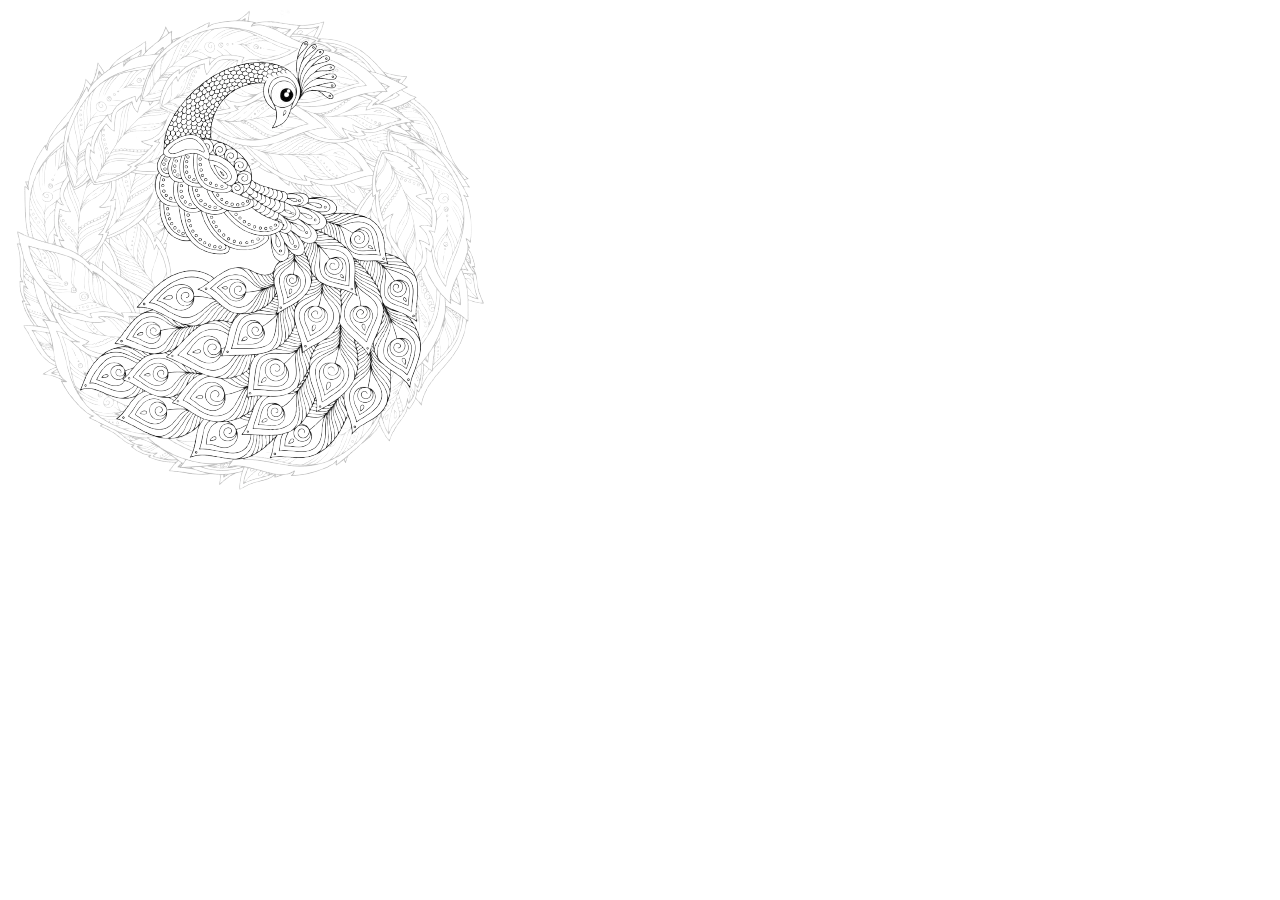
==== Contato.html @ adfb1682 "Add files via upload" ====
<!DOCTYPE html>
<html lang="en">
<head>
    <meta charset="UTF-8">
    <meta name="viewport" content="width=device-width, initial-scale=1.0">
    <link rel="stylesheet" href="style.css">
    <title>Document</title>
</head>
<body>
    <img class="Back" src="pavudos.png" alt="Marca do site" class="logo">
</body>
</html>
---- style.css ----
/* pra criar variavel  */
:root {
    --verde-escuro: #50977791;
    --verde-claro: #eaf2ec;
    --texto: #202923;
    --foco: #b8d8a8;
}

* {
    box-sizing: border-box;
}

body.corpo {
    position: relative;
    isolation: isolate;
    margin: 0;
    font-family: Arial, sans-serif;
    color: var(--texto);
    background: #edfff0;
}

body.corpo::before {
    position: fixed;
    z-index: -1;
    inset: 0;
    background: url("pavudos.png") center / min(460px, 460px) no-repeat;
    content: "";
    opacity: 0.7;
    pointer-events: none;
}

.nav {
    padding: 12px 24px;
    background: var(--verde-escuro);
}

.logo {
    display: block;
    width: 64px;
    height: auto;
}

.nav2 {
    background: var(--verde-claro);
    border-bottom: 1px solid #d5e2d8;
}

.nav2 ul {
    display: flex;
    justify-content: center;
    gap: 8px;
    max-width: 1000px;
    margin: 0 auto;
    padding: 8px 16px;
    list-style: none;
}

.nav2 a {
    display: block;
    padding: 12px 20px;
    color: var(--verde-escuro);
    font-weight: 600;
    text-decoration: none;
    border-radius: 6px;
    transition: background-color 360ms ease, color 360ms ease;
}

.nav2 a:hover {
    color: #fff;
    background: var(--verde-escuro);
}

.nav2 a:focus-visible {
    outline: 3px solid var(--foco);
    outline-offset: 2px;
}

@media (min-width: 720px) {
    .nav2 ul {
        gap: 16px;
        padding-inline: 32px;
    }

    .nav2 a {
        padding: 16px 32px;
    }
}
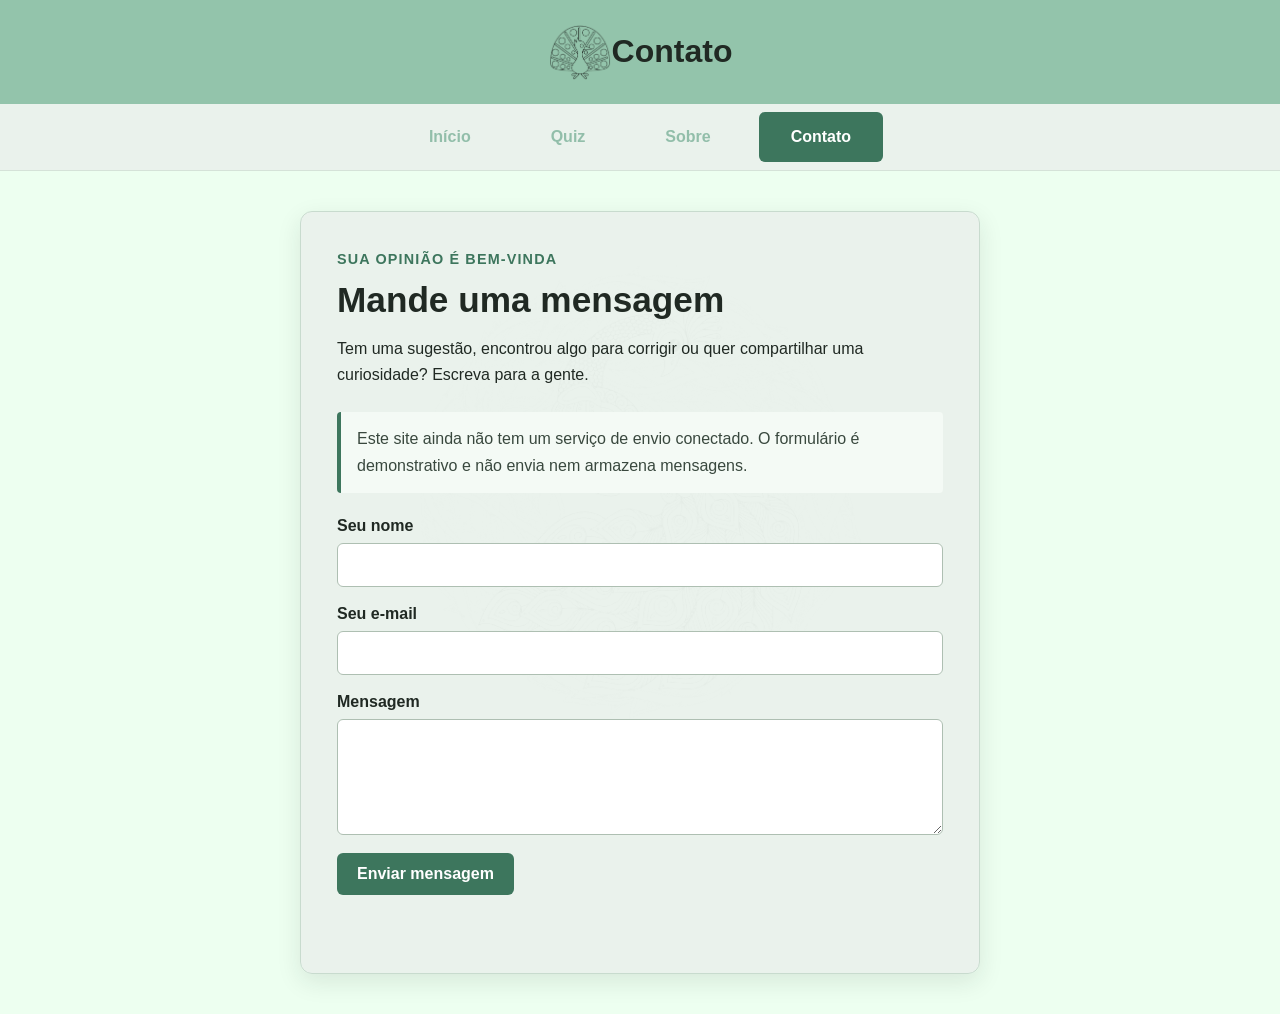
==== commit aa1f8417: "Add novas paginas" ====
--- a/Contato.html
+++ b/Contato.html
@@ -1,12 +1,56 @@
 <!DOCTYPE html>
-<html lang="en">
+<html lang="pt-BR">
 <head>
     <meta charset="UTF-8">
     <meta name="viewport" content="width=device-width, initial-scale=1.0">
+    <meta name="description" content="Entre em contato e envie sua mensagem sobre o site dos pavões.">
     <link rel="stylesheet" href="style.css">
-    <title>Document</title>
+    <title>Contato</title>
 </head>
-<body>
-    <img class="Back" src="pavudos.png" alt="Marca do site" class="logo">
+<body class="corpo">
+    <header class="nav">
+        <img src="pavao.png" draggable="false" alt="Ilustração de um pavão" class="logo">
+        <h1>Contato</h1>
+    </header>
+    <nav class="nav2" aria-label="Navegação principal">
+        <ul>
+            <li><a href="index.html">Início</a></li>
+            <li><a href="Home.html">Quiz</a></li>
+            <li><a href="Sobre.html">Sobre</a></li>
+            <li><a href="Contato.html" aria-current="page">Contato</a></li>
+        </ul>
+    </nav>
+
+    <main class="page-container">
+        <section class="page-card contact-card" aria-labelledby="contact-title">
+            <p class="page-eyebrow">Sua opinião é bem-vinda</p>
+            <h2 id="contact-title">Mande uma mensagem</h2>
+            <p>Tem uma sugestão, encontrou algo para corrigir ou quer compartilhar uma curiosidade? Escreva para a gente.</p>
+
+            <p class="form-notice">
+                Este site ainda não tem um serviço de envio conectado. O formulário é demonstrativo e não envia nem armazena mensagens.
+            </p>
+
+            <form id="contact-form" class="contact-form">
+                <div class="form-field">
+                    <label for="nome">Seu nome</label>
+                    <input id="nome" name="nome" type="text" autocomplete="name" required>
+                </div>
+                <div class="form-field">
+                    <label for="email">Seu e-mail</label>
+                    <input id="email" name="email" type="email" autocomplete="email" required>
+                </div>
+                <div class="form-field">
+                    <label for="mensagem">Mensagem</label>
+                    <textarea id="mensagem" name="mensagem" rows="5" required></textarea>
+                </div>
+                <button class="page-button" type="submit">Enviar mensagem</button>
+                <p id="contact-status" class="form-status" role="status" aria-live="polite"></p>
+            </form>
+        </section>
+    </main>
+
+    <script src="transicao.js"></script>
+    <script src="contato.js"></script>
 </body>
-</html>+</html>
--- a/style.css
+++ b/style.css
@@ -10,6 +10,7 @@
 * {
     box-sizing: border-box;
 }
+
 
 body.corpo {
     position: relative;
@@ -33,6 +34,35 @@
 .nav {
     padding: 12px 24px;
     background: var(--verde-escuro);
+    display: flex;
+    align-items: center;
+    justify-content: center;
+}
+#bungas {
+    text-align: center;
+    padding: 8px 16px;
+}
+
+#bungas button {
+    padding: 12px 20px;
+    color: #fff;
+    font: inherit;
+    font-weight: 600;
+    background: var(--verde-escuro);
+    border: 0;
+    border-radius: 6px;
+    cursor: pointer;
+    transition: background-color 360ms ease, transform 360ms ease;
+}
+
+#bungas button:hover {
+    background: #3d765d;
+    transform: translateY(-2px);
+}
+
+#bungas button:focus-visible {
+    outline: 3px solid var(--foco);
+    outline-offset: 2px;
 }
 
 .logo {
@@ -67,6 +97,8 @@
 }
 
 .nav2 a:hover {
+    transform: translateY(-20px) rotate(-5deg);
+    transition: transform 360ms ease, color 360ms ease;
     color: #fff;
     background: var(--verde-escuro);
 }
@@ -74,6 +106,156 @@
 .nav2 a:focus-visible {
     outline: 3px solid var(--foco);
     outline-offset: 2px;
+}
+
+.nav2 a[aria-current="page"] {
+    color: #fff;
+    background: #3d765d;
+}
+
+.page-container {
+    display: flex;
+    justify-content: center;
+    padding: 40px 16px;
+}
+
+.page-card {
+    width: min(100%, 860px);
+    padding: 36px;
+    background: rgba(234, 242, 236, 0.96);
+    border: 1px solid #c8dbce;
+    border-radius: 12px;
+    box-shadow: 0 8px 24px rgba(32, 41, 35, 0.1);
+}
+
+.page-card h2 {
+    margin: 0 0 16px;
+    font-size: clamp(1.6rem, 4vw, 2.2rem);
+}
+
+.page-card p {
+    line-height: 1.65;
+}
+
+.page-eyebrow {
+    margin: 0 0 8px;
+    color: #3d765d;
+    font-size: 0.9rem;
+    font-weight: 700;
+    letter-spacing: 0.08em;
+    text-transform: uppercase;
+}
+
+.fact-grid {
+    display: grid;
+    grid-template-columns: repeat(3, minmax(0, 1fr));
+    gap: 16px;
+    margin: 28px 0;
+}
+
+.fact-item {
+    padding: 20px;
+    background: #fff;
+    border: 1px solid #c8dbce;
+    border-radius: 8px;
+}
+
+.fact-item h3,
+.project-note h3 {
+    margin: 0 0 8px;
+    color: #2f624b;
+}
+
+.fact-item p,
+.project-note p {
+    margin: 0;
+}
+
+.project-note {
+    padding: 20px;
+    background: #f4faf5;
+    border-left: 4px solid #3d765d;
+    border-radius: 4px;
+}
+
+.page-link {
+    display: inline-block;
+    margin-top: 16px;
+    color: #2f624b;
+    font-weight: 700;
+    text-underline-offset: 3px;
+}
+
+.contact-card {
+    max-width: 680px;
+}
+
+.form-notice {
+    margin: 24px 0;
+    padding: 14px 16px;
+    color: #39483e;
+    background: #f4faf5;
+    border-left: 4px solid #3d765d;
+    border-radius: 4px;
+}
+
+.contact-form {
+    display: grid;
+    gap: 18px;
+}
+
+.form-field {
+    display: grid;
+    gap: 8px;
+}
+
+.form-field label {
+    font-weight: 700;
+}
+
+.form-field input,
+.form-field textarea {
+    width: 100%;
+    padding: 12px;
+    color: var(--texto);
+    font: inherit;
+    background: #fff;
+    border: 1px solid #aebfb2;
+    border-radius: 6px;
+}
+
+.form-field textarea {
+    resize: vertical;
+}
+
+.form-field input:focus-visible,
+.form-field textarea:focus-visible,
+.page-button:focus-visible,
+.page-link:focus-visible {
+    outline: 3px solid var(--foco);
+    outline-offset: 2px;
+}
+
+.page-button {
+    justify-self: start;
+    padding: 12px 20px;
+    color: #fff;
+    font: inherit;
+    font-weight: 700;
+    background: #3d765d;
+    border: 0;
+    border-radius: 6px;
+    cursor: pointer;
+}
+
+.page-button:hover {
+    background: #2f624b;
+}
+
+.form-status {
+    min-height: 1.5em;
+    margin: 0;
+    color: #a1362b;
 }
 
 @media (min-width: 720px) {
@@ -86,3 +268,314 @@
         padding: 16px 32px;
     }
 }
+
+.card-container {
+    display: flex;
+    flex-wrap: wrap;
+    justify-content: center;
+    gap: 24px;
+    padding: 24px;
+}
+
+.card-item {
+    width: 200px;
+    height: 300px;
+    background: var(--verde-claro);
+    border: 1px solid var(--verde-escuro);
+    border-radius: 8px;
+    font-size: 1.2rem;
+    color: var(--texto);
+    cursor: pointer;
+    display: flex;
+    justify-content: space-around;
+    list-style: none;
+    margin: 0;
+    transition: transform 360ms ease, box-shadow 360ms ease;
+}
+.card-content {
+    margin: 20px;
+    display: flex;
+    flex-direction: column;
+    align-items: center;
+    justify-content: space-around;
+    
+}
+.card-item:hover {
+    transform: translateY(-30px);
+    box-shadow: 0 4px 8px rgba(0, 0, 0, 0.1);
+}
+.card-item:active {
+    transform: translateY(-100px) rotate(-5deg);
+    transition: transform 360ms ease, box-shadow 360ms ease;
+    box-shadow: 0 2px 4px rgba(0, 0, 0, 0.1);
+}
+
+.card-content h2 {
+    margin: 0 0 8px 0;
+    font-size: 1.5rem;
+}
+.card-content p {
+    margin: 0 0 8px 0;
+    font-size: 1rem;
+}
+.card-content img {
+    max-width: 100%;
+    height: auto;
+    user-select: none;
+    border-radius: 4px;
+}
+
+.quiz-container {
+    display: flex;
+    justify-content: center;
+    padding: 40px 16px;
+}
+
+.quiz-card {
+    width: min(100%, 640px);
+    padding: 32px;
+    background: rgba(234, 242, 236, 0.95);
+    border: 1px solid #c8dbce;
+    border-radius: 12px;
+    box-shadow: 0 8px 24px rgba(32, 41, 35, 0.1);
+}
+
+.quiz-intro {
+    margin: 0 0 8px;
+    color: #3d765d;
+    font-size: 0.9rem;
+    font-weight: 700;
+    letter-spacing: 0.08em;
+    text-transform: uppercase;
+}
+
+.quiz-card h2 {
+    margin: 0 0 24px;
+}
+
+.quiz-progress {
+    margin: 0 0 10px;
+    color: #526258;
+    font-size: 0.95rem;
+}
+
+.quiz-progress-track {
+    height: 10px;
+    margin-bottom: 24px;
+    overflow: hidden;
+    background: #d5e2d8;
+    border-radius: 999px;
+}
+
+.quiz-progress-bar {
+    height: 100%;
+    background: #3d765d;
+    border-radius: inherit;
+    transition: width 240ms ease;
+}
+
+.quiz-question {
+    margin: 0 0 16px;
+    font-size: 1.2rem;
+    font-weight: 700;
+}
+
+.quiz-options {
+    display: grid;
+    gap: 10px;
+    margin: 0 0 20px;
+    padding: 0;
+    border: 0;
+}
+
+.quiz-option {
+    display: flex;
+    align-items: center;
+    gap: 12px;
+    padding: 14px 16px;
+    background: #fff;
+    border: 1px solid #c8dbce;
+    border-radius: 8px;
+    cursor: pointer;
+    transition: border-color 180ms ease, background-color 180ms ease;
+}
+
+.quiz-option:hover,
+.quiz-option:has(input:checked) {
+    background: #f4faf5;
+    border-color: #3d765d;
+}
+
+.quiz-option.resposta-certa,
+.quiz-option.resposta-certa:has(input:checked) {
+    color: #fff;
+    background: #2e9e4f;
+    border-color: #1b7a38;
+}
+
+.quiz-option.resposta-errada,
+.quiz-option.resposta-errada:has(input:checked) {
+    color: #fff;
+    background: #d32f2f;
+    border-color: #b71c1c;
+}
+
+.quiz-option input {
+    accent-color: #3d765d;
+}
+
+.quiz-option:focus-within,
+.quiz-button:focus-visible {
+    outline: 3px solid var(--foco);
+    outline-offset: 2px;
+}
+
+.quiz-button {
+    padding: 12px 20px;
+    color: #fff;
+    font: inherit;
+    font-weight: 700;
+    background: #3d765d;
+    border: 0;
+    border-radius: 6px;
+    cursor: pointer;
+}
+
+.quiz-button:hover {
+    background: #2f624b;
+}
+
+.quiz-button:disabled {
+    cursor: wait;
+}
+
+.quiz-button-erro {
+    position: relative;
+    z-index: 1;
+    animation: quiz-erro 1.6s ease-in-out forwards;
+}
+
+@keyframes quiz-erro {
+    0% {
+        transform: scale(1) rotate(0);
+        color: #fff;
+        background: #3d765d;
+        box-shadow: 0 0 0 rgba(255, 0, 0, 0);
+    }
+    12% {
+        transform: scale(1.8) rotate(35deg);
+        color: #fff;
+        background: #ff1744;
+        box-shadow: 0 0 28px 12px rgba(255, 23, 68, 0.8);
+    }
+    25% {
+        transform: scale(0.65) rotate(-45deg) translateX(-35px);
+        color: #fff;
+        background: #ff9100;
+        box-shadow: 0 0 36px 16px rgba(255, 145, 0, 0.8);
+    }
+    40% {
+        transform: scale(2.2) rotate(720deg) translateX(30px);
+        color: #202923;
+        background: #ffeb3b;
+        box-shadow: 0 0 45px 20px rgba(255, 235, 59, 0.9);
+    }
+    58% {
+        transform: scale(0.75) rotate(-720deg) translateX(-25px);
+        color: #fff;
+        background: #d500f9;
+        box-shadow: 0 0 38px 15px rgba(213, 0, 249, 0.8);
+    }
+    76% {
+        transform: scale(1.7) rotate(360deg) translateX(15px);
+        color: #fff;
+        background: #ff1744;
+        box-shadow: 0 0 32px 14px rgba(255, 23, 68, 0.75);
+    }
+    100% {
+        transform: scale(1) rotate(0);
+        color: #fff;
+        background: #3d765d;
+        box-shadow: 0 0 0 rgba(255, 0, 0, 0);
+    }
+}
+
+.quiz-message {
+    min-height: 1.5em;
+    margin: 12px 0 0;
+    color: #a1362b;
+}
+
+.quiz-result {
+    text-align: center;
+}
+
+.quiz-result-score {
+    margin: 16px 0;
+    color: #3d765d;
+    font-size: 1.4rem;
+    font-weight: 700;
+}
+
+@media (max-width: 520px) {
+    .quiz-container {
+        padding: 24px 12px;
+    }
+
+    .quiz-card {
+        padding: 24px 18px;
+    }
+
+    .nav h1 {
+        font-size: 1.35rem;
+    }
+
+    .page-container {
+        padding: 24px 12px;
+    }
+
+    .page-card {
+        padding: 24px 18px;
+    }
+
+    .fact-grid {
+        grid-template-columns: 1fr;
+    }
+}
+
+@keyframes quiz-erro-reduzido {
+    0%, 100% {
+        transform: scale(1);
+    }
+    50% {
+        transform: scale(1.15);
+    }
+}
+
+@media (prefers-reduced-motion: reduce) {
+    .quiz-button-erro {
+        animation-name: quiz-erro-reduzido;
+    }
+}
+
+/* transicao entre paginas */
+body {
+    animation: entrar 0.5s ease both;
+    transition: opacity 0.5s ease, transform 0.5s ease;
+}
+
+body.saindo {
+    opacity: 0;
+    transform: translateX(-1000px);
+}
+
+@keyframes entrar {
+    from {
+        opacity: 0;
+        transform: translateX(1000px);
+    }
+    to {
+        opacity: 1;
+        transform: none;
+    }
+}
